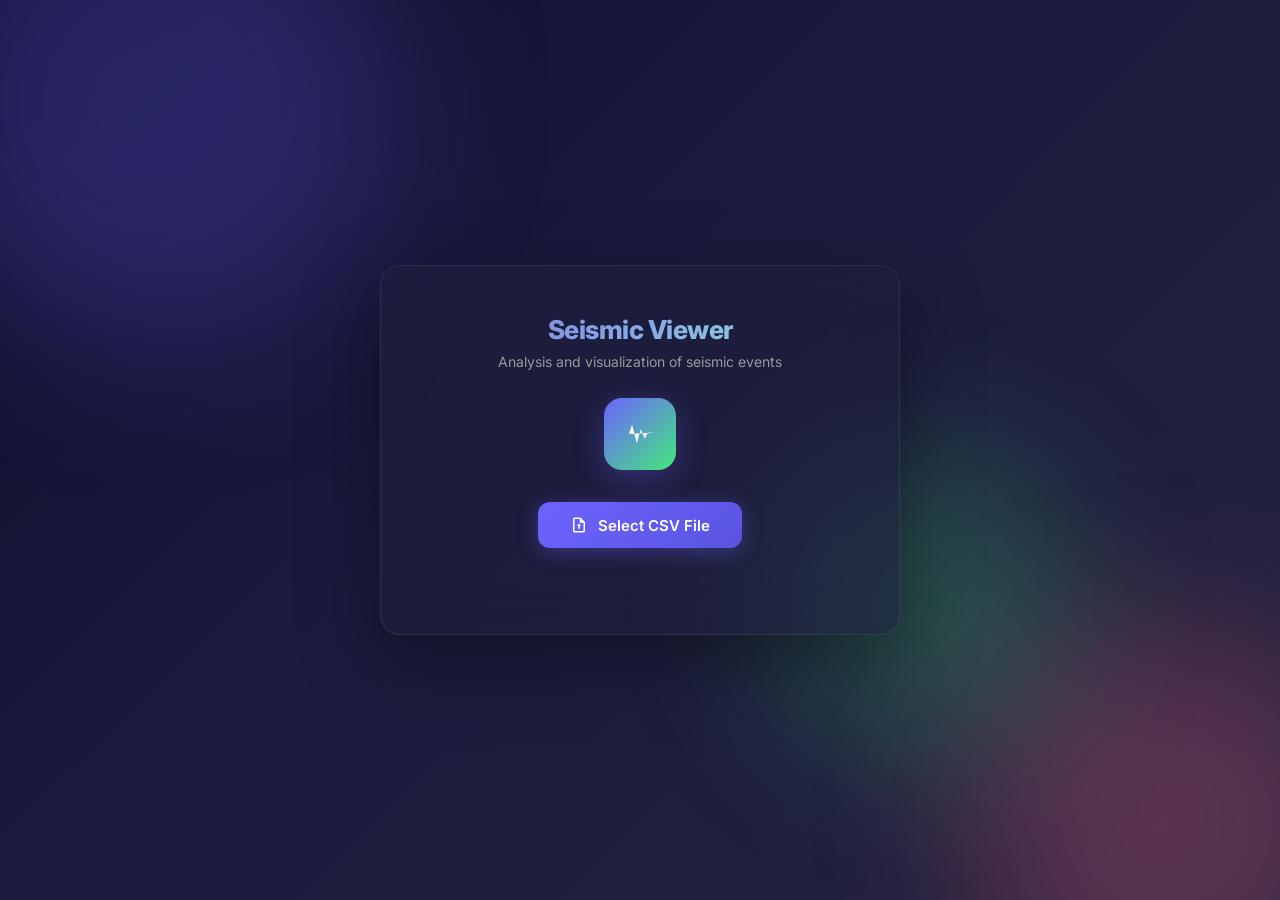
==== assets/file_picker.html @ 7fd12a87 "Initial commit: Seismic Viewer with 3D animation and English UI" ====
<!DOCTYPE html>
<html lang="en">
<head>
<meta charset="UTF-8">
<meta name="viewport" content="width=device-width, initial-scale=1.0">
<title>Seismic Viewer — Select File</title>
<style>
  @import url('https://fonts.googleapis.com/css2?family=Inter:wght@400;500;600;700;800&display=swap');
  * { margin: 0; padding: 0; box-sizing: border-box; }
  body {
    font-family: 'Inter', 'Segoe UI', system-ui, sans-serif;
    min-height: 100vh; display: flex; align-items: center; justify-content: center;
    background: linear-gradient(135deg, #0f0c29 0%, #1a1a3e 40%, #24243e 100%);
    color: #e0e0e0; overflow: hidden;
  }
  /* Animated background orbs */
  .orb {
    position: fixed; border-radius: 50%; filter: blur(80px); opacity: .25;
    animation: float 12s ease-in-out infinite alternate;
  }
  .orb-1 { width: 500px; height: 500px; background: #6c63ff; top: -150px; left: -100px; }
  .orb-2 { width: 400px; height: 400px; background: #ff6584; bottom: -120px; right: -80px; animation-delay: -4s; }
  .orb-3 { width: 300px; height: 300px; background: #43e97b; top: 50%; left: 60%; animation-delay: -8s; }
  @keyframes float {
    to { transform: translate(40px, -30px) scale(1.1); }
  }

  .card {
    position: relative; z-index: 1;
    background: rgba(30, 30, 60, .6);
    backdrop-filter: blur(24px); -webkit-backdrop-filter: blur(24px);
    border: 1px solid rgba(255,255,255,.08);
    border-radius: 20px; padding: 48px 52px; width: 520px;
    text-align: center;
    box-shadow: 0 24px 80px rgba(0,0,0,.4);
  }
  .card h1 {
    font-size: 26px; font-weight: 800; letter-spacing: -.5px;
    background: linear-gradient(135deg, #7f7fd5, #86a8e7, #91eac9);
    background-clip: text;
    -webkit-background-clip: text; -webkit-text-fill-color: transparent;
  }
  .card p.sub { margin-top: 8px; font-size: 14px; color: #999; }

  .seismo-icon {
    margin: 28px auto 24px; width: 72px; height: 72px;
    background: linear-gradient(135deg, #6c63ff 0%, #43e97b 100%);
    border-radius: 18px; display: flex; align-items: center; justify-content: center;
    box-shadow: 0 8px 30px rgba(108,99,255,.3);
  }
  .seismo-icon svg { width: 38px; height: 38px; fill: #fff; }

  #pick-btn {
    display: inline-flex; align-items: center; gap: 10px;
    margin-top: 8px; padding: 14px 32px;
    background: linear-gradient(135deg, #6c63ff 0%, #5a54e0 100%);
    color: #fff; font: 600 15px/1 'Inter', sans-serif;
    border: none; border-radius: 12px; cursor: pointer;
    transition: transform .15s, box-shadow .2s;
    box-shadow: 0 4px 20px rgba(108,99,255,.35);
  }
  #pick-btn:hover { transform: translateY(-2px); box-shadow: 0 8px 28px rgba(108,99,255,.45); }
  #pick-btn:active { transform: translateY(0); }
  #pick-btn svg { width: 18px; height: 18px; fill: currentColor; }

  /* Loading spinner */
  .spinner {
    display: none; margin: 20px auto 0; width: 36px; height: 36px;
    border: 3px solid rgba(255,255,255,.1);
    border-top-color: #6c63ff; border-radius: 50%;
    animation: spin .7s linear infinite;
  }
  @keyframes spin { to { transform: rotate(360deg); }}

  /* Status messages */
  #status {
    margin-top: 18px; font-size: 13px; min-height: 20px;
    transition: color .3s;
  }
  #status.ok { color: #43e97b; }
  #status.err { color: #ff6584; }

  .file-info {
    display: none; margin-top: 16px; padding: 12px 16px;
    background: rgba(67, 233, 123, .08);
    border: 1px solid rgba(67, 233, 123, .2);
    border-radius: 10px; text-align: left; font-size: 13px;
  }
  .file-info .label { color: #999; font-size: 11px; text-transform: uppercase; letter-spacing: .5px; }
  .file-info .value { color: #e0e0e0; margin-top: 2px; }
</style>
</head>
<body>
  <div class="orb orb-1"></div>
  <div class="orb orb-2"></div>
  <div class="orb orb-3"></div>

  <div class="card">
    <h1>Seismic Viewer</h1>
    <p class="sub">Analysis and visualization of seismic events</p>

    <div class="seismo-icon">
      <svg viewBox="0 0 24 24"><path d="M2 12h3l2-6 3 12 2.5-9L15 15l2-4h5"/></svg>
    </div>

    <button id="pick-btn" onclick="selectFile()">
      <svg viewBox="0 0 24 24"><path d="M14 2H6a2 2 0 00-2 2v16a2 2 0 002 2h12a2 2 0 002-2V8l-6-6zm4 18H6V4h7v5h5v11zm-5-7v4h-2v-4H9l3-3 3 3h-2z"/></svg>
      Select CSV File
    </button>

    <div class="spinner" id="spinner"></div>
    <div id="status"></div>

    <div class="file-info" id="file-info">
      <div><span class="label">File</span><div class="value" id="fi-name">—</div></div>
      <div style="margin-top:8px"><span class="label">Events loaded</span><div class="value" id="fi-count">—</div></div>
      <div style="margin-top:8px"><span class="label">Period</span><div class="value" id="fi-range">—</div></div>
    </div>
  </div>

<script>
  async function selectFile() {
    var btn = document.getElementById('pick-btn');
    var spinner = document.getElementById('spinner');
    var status = document.getElementById('status');
    var info = document.getElementById('file-info');

    btn.disabled = true;
    status.className = ''; status.textContent = '';
    info.style.display = 'none';

    try {
      var result = await pywebview.api.select_csv();
      if (!result) {
        btn.disabled = false;
        return; // user cancelled
      }
      if (result.error) {
        status.className = 'err';
        status.textContent = result.error;
        btn.disabled = false;
        return;
      }

      // Show file info
      document.getElementById('fi-name').textContent = result.filename;
      document.getElementById('fi-count').textContent = result.event_count + ' events (M ≥ 0.5)';
      document.getElementById('fi-range').textContent = result.date_range;
      info.style.display = 'block';
      status.className = 'ok';
      status.textContent = 'CSV valid! Loading hub...';
      spinner.style.display = 'block';

      // Transition to hub
      setTimeout(async function() {
        await pywebview.api.navigate_hub();
      }, 800);

    } catch(e) {
      status.className = 'err';
      status.textContent = 'Error: ' + e;
      btn.disabled = false;
    }
  }
</script>
</body>
</html>
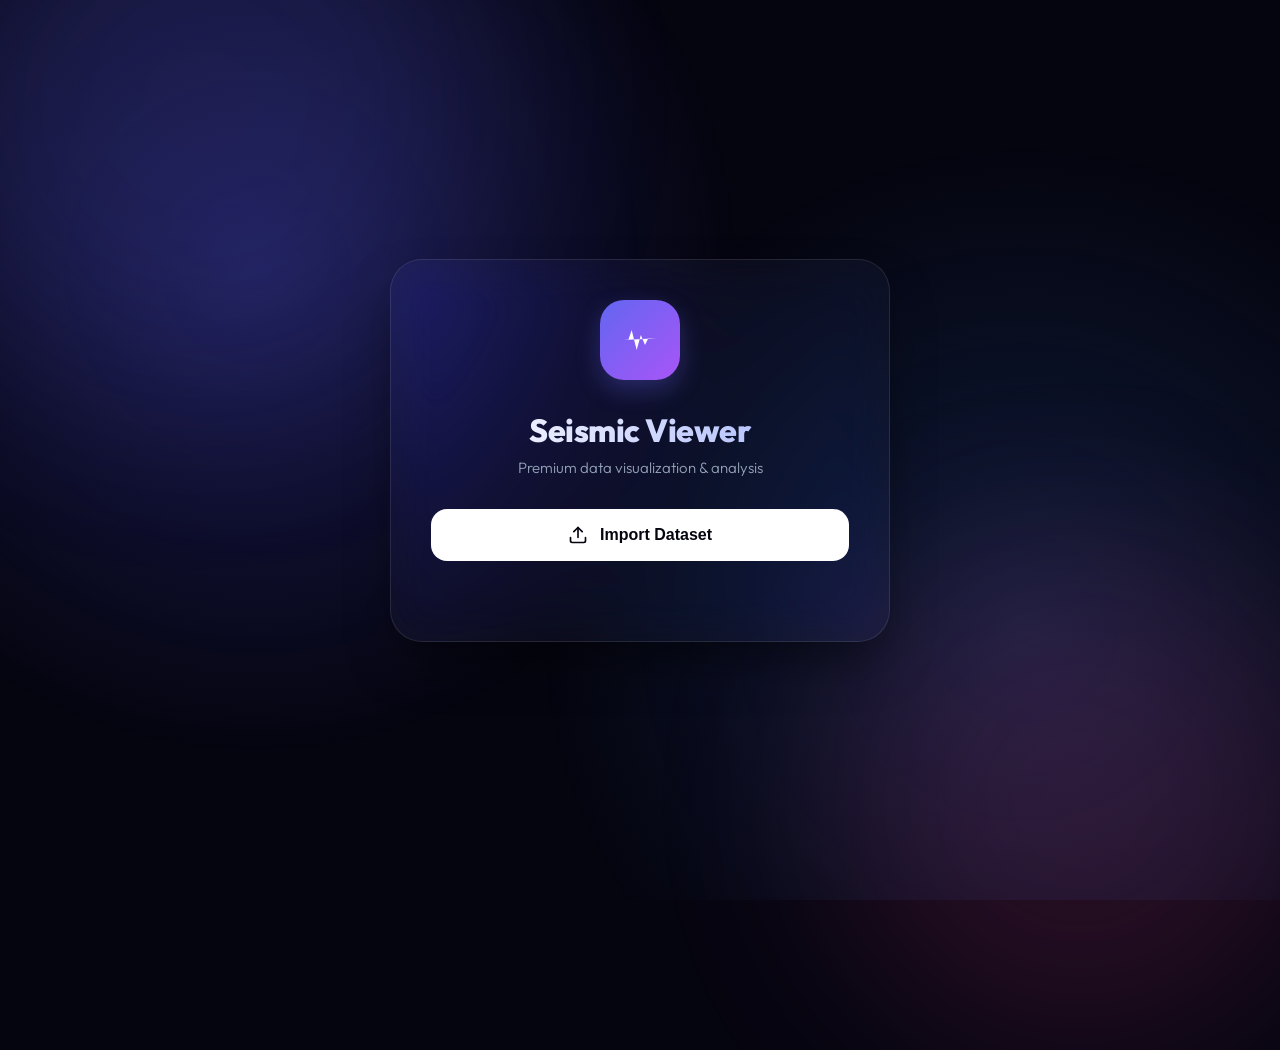
==== commit a58ad318: "miglioramento ux/ui e implementazione nuove funzionalità" ====
--- a/assets/file_picker.html
+++ b/assets/file_picker.html
@@ -4,164 +4,244 @@
 <meta charset="UTF-8">
 <meta name="viewport" content="width=device-width, initial-scale=1.0">
 <title>Seismic Viewer — Select File</title>
+<link rel="preconnect" href="https://fonts.googleapis.com">
+<link rel="preconnect" href="https://fonts.gstatic.com" crossorigin>
+<link href="https://fonts.googleapis.com/css2?family=Outfit:wght@300;400;600;800&display=swap" rel="stylesheet">
 <style>
-  @import url('https://fonts.googleapis.com/css2?family=Inter:wght@400;500;600;700;800&display=swap');
-  * { margin: 0; padding: 0; box-sizing: border-box; }
-  body {
-    font-family: 'Inter', 'Segoe UI', system-ui, sans-serif;
-    min-height: 100vh; display: flex; align-items: center; justify-content: center;
-    background: linear-gradient(135deg, #0f0c29 0%, #1a1a3e 40%, #24243e 100%);
-    color: #e0e0e0; overflow: hidden;
-  }
-  /* Animated background orbs */
-  .orb {
-    position: fixed; border-radius: 50%; filter: blur(80px); opacity: .25;
-    animation: float 12s ease-in-out infinite alternate;
-  }
-  .orb-1 { width: 500px; height: 500px; background: #6c63ff; top: -150px; left: -100px; }
-  .orb-2 { width: 400px; height: 400px; background: #ff6584; bottom: -120px; right: -80px; animation-delay: -4s; }
-  .orb-3 { width: 300px; height: 300px; background: #43e97b; top: 50%; left: 60%; animation-delay: -8s; }
-  @keyframes float {
-    to { transform: translate(40px, -30px) scale(1.1); }
-  }
-
-  .card {
-    position: relative; z-index: 1;
-    background: rgba(30, 30, 60, .6);
-    backdrop-filter: blur(24px); -webkit-backdrop-filter: blur(24px);
-    border: 1px solid rgba(255,255,255,.08);
-    border-radius: 20px; padding: 48px 52px; width: 520px;
-    text-align: center;
-    box-shadow: 0 24px 80px rgba(0,0,0,.4);
-  }
-  .card h1 {
-    font-size: 26px; font-weight: 800; letter-spacing: -.5px;
-    background: linear-gradient(135deg, #7f7fd5, #86a8e7, #91eac9);
-    background-clip: text;
-    -webkit-background-clip: text; -webkit-text-fill-color: transparent;
-  }
-  .card p.sub { margin-top: 8px; font-size: 14px; color: #999; }
-
-  .seismo-icon {
-    margin: 28px auto 24px; width: 72px; height: 72px;
-    background: linear-gradient(135deg, #6c63ff 0%, #43e97b 100%);
-    border-radius: 18px; display: flex; align-items: center; justify-content: center;
-    box-shadow: 0 8px 30px rgba(108,99,255,.3);
-  }
-  .seismo-icon svg { width: 38px; height: 38px; fill: #fff; }
-
-  #pick-btn {
-    display: inline-flex; align-items: center; gap: 10px;
-    margin-top: 8px; padding: 14px 32px;
-    background: linear-gradient(135deg, #6c63ff 0%, #5a54e0 100%);
-    color: #fff; font: 600 15px/1 'Inter', sans-serif;
-    border: none; border-radius: 12px; cursor: pointer;
-    transition: transform .15s, box-shadow .2s;
-    box-shadow: 0 4px 20px rgba(108,99,255,.35);
-  }
-  #pick-btn:hover { transform: translateY(-2px); box-shadow: 0 8px 28px rgba(108,99,255,.45); }
-  #pick-btn:active { transform: translateY(0); }
-  #pick-btn svg { width: 18px; height: 18px; fill: currentColor; }
-
-  /* Loading spinner */
-  .spinner {
-    display: none; margin: 20px auto 0; width: 36px; height: 36px;
-    border: 3px solid rgba(255,255,255,.1);
-    border-top-color: #6c63ff; border-radius: 50%;
-    animation: spin .7s linear infinite;
-  }
-  @keyframes spin { to { transform: rotate(360deg); }}
-
-  /* Status messages */
-  #status {
-    margin-top: 18px; font-size: 13px; min-height: 20px;
-    transition: color .3s;
-  }
-  #status.ok { color: #43e97b; }
-  #status.err { color: #ff6584; }
-
-  .file-info {
-    display: none; margin-top: 16px; padding: 12px 16px;
-    background: rgba(67, 233, 123, .08);
-    border: 1px solid rgba(67, 233, 123, .2);
-    border-radius: 10px; text-align: left; font-size: 13px;
-  }
-  .file-info .label { color: #999; font-size: 11px; text-transform: uppercase; letter-spacing: .5px; }
-  .file-info .value { color: #e0e0e0; margin-top: 2px; }
+    * { margin: 0; padding: 0; box-sizing: border-box; }
+    body {
+        font-family: 'Outfit', sans-serif;
+        min-height: 100vh;
+        background: #050510;
+        color: #fff;
+        display: flex;
+        align-items: center;
+        justify-content: center;
+        overflow: hidden;
+    }
+
+    /* Ambient Background */
+    .bg {
+        position: fixed; inset: 0; z-index: -1;
+        background: radial-gradient(circle at 20% 30%, #1a1a4e 0%, transparent 40%),
+                    radial-gradient(circle at 80% 70%, #0f1c3a 0%, transparent 40%);
+    }
+    .orb {
+        position: absolute; border-radius: 50%; filter: blur(100px); opacity: 0.15;
+        animation: float 20s infinite alternate ease-in-out;
+    }
+    .orb-1 { width: 600px; height: 600px; background: #6366f1; top: -200px; left: -100px; }
+    .orb-2 { width: 500px; height: 500px; background: #ec4899; bottom: -150px; right: -50px; animation-delay: -5s; }
+    
+    @keyframes float {
+        from { transform: translate(0, 0) rotate(0deg); }
+        to { transform: translate(50px, 30px) rotate(10deg); }
+    }
+
+    /* Glass Container */
+    .container {
+        position: relative;
+        width: 100%; max-width: 500px;
+        padding: 40px;
+        background: rgba(255, 255, 255, 0.03);
+        backdrop-filter: blur(25px) saturate(160%);
+        -webkit-backdrop-filter: blur(25px) saturate(160%);
+        border: 1px solid rgba(255, 255, 255, 0.1);
+        border-radius: 32px;
+        box-shadow: 0 25px 50px -12px rgba(0, 0, 0, 0.5);
+        text-align: center;
+        animation: fadeIn 0.8s cubic-bezier(0.16, 1, 0.3, 1);
+    }
+
+    @keyframes fadeIn {
+        from { opacity: 0; transform: translateY(20px); }
+        to { opacity: 1; transform: translateY(0); }
+    }
+
+    .logo-container {
+        margin-bottom: 30px;
+    }
+    .logo-blob {
+        width: 80px; height: 80px; margin: 0 auto;
+        background: linear-gradient(135deg, #6366f1 0%, #a855f7 100%);
+        border-radius: 24px;
+        display: flex; align-items: center; justify-content: center;
+        box-shadow: 0 10px 25px rgba(99, 102, 241, 0.3);
+        animation: pulse 4s infinite;
+    }
+    @keyframes pulse {
+        0%, 100% { transform: scale(1); box-shadow: 0 10px 25px rgba(99, 102, 241, 0.3); }
+        50% { transform: scale(1.05); box-shadow: 0 15px 35px rgba(99, 102, 241, 0.5); }
+    }
+    .logo-blob svg { width: 40px; height: 40px; fill: #fff; }
+
+    h1 {
+        font-size: 32px; font-weight: 800; letter-spacing: -0.5px; margin-bottom: 8px;
+        background: linear-gradient(to right, #fff, #a5b4fc);
+        -webkit-background-clip: text;
+        background-clip: text;
+        -webkit-text-fill-color: transparent;
+    }
+    p.description { color: #94a3b8; font-size: 15px; margin-bottom: 32px; font-weight: 300; }
+
+    /* Button */
+    .btn-pick {
+        width: 100%;
+        padding: 16px 24px;
+        background: #fff;
+        color: #050510;
+        border: none;
+        border-radius: 16px;
+        font-size: 16px; font-weight: 600;
+        cursor: pointer;
+        display: flex; align-items: center; justify-content: center; gap: 12px;
+        transition: all 0.3s cubic-bezier(0.4, 0, 0.2, 1);
+    }
+    .btn-pick:hover {
+        background: #e2e8f0;
+        transform: scale(1.02);
+        box-shadow: 0 10px 20px rgba(0,0,0,0.2);
+    }
+    .btn-pick:active { transform: scale(0.98); }
+    .btn-pick svg { width: 20px; height: 20px; }
+    .btn-pick:disabled { opacity: 0.6; cursor: not-allowed; }
+
+    /* File Info */
+    .file-card {
+        margin-top: 24px;
+        padding: 20px;
+        background: rgba(255, 255, 255, 0.05);
+        border-radius: 20px;
+        border: 1px solid rgba(255, 255, 255, 0.1);
+        text-align: left;
+        display: none;
+        animation: slideIn 0.5s cubic-bezier(0.16, 1, 0.3, 1);
+    }
+    @keyframes slideIn {
+        from { opacity: 0; transform: translateY(10px); }
+        to { opacity: 1; transform: translateY(0); }
+    }
+    .info-item { margin-bottom: 12px; }
+    .info-item:last-child { margin-bottom: 0; }
+    .info-label { font-size: 11px; text-transform: uppercase; color: #64748b; letter-spacing: 1px; font-weight: 600; margin-bottom: 4px; }
+    .info-value { font-size: 14px; color: #e2e8f0; font-weight: 400; }
+
+    /* Status & Loading */
+    .status-msg { margin-top: 20px; font-size: 14px; min-height: 20px; font-weight: 400; }
+    .status-ok { color: #4ade80; }
+    .status-error { color: #fb7185; }
+
+    .loader-container {
+        display: none;
+        margin-top: 20px;
+    }
+    .bar-container {
+        width: 100%; height: 6px; background: rgba(255,255,255,0.1); border-radius: 3px; overflow: hidden;
+    }
+    .bar-progress {
+        width: 0%; height: 100%; background: linear-gradient(to right, #6366f1, #a855f7);
+        transition: width 0.3s ease;
+    }
 </style>
 </head>
 <body>
-  <div class="orb orb-1"></div>
-  <div class="orb orb-2"></div>
-  <div class="orb orb-3"></div>
-
-  <div class="card">
-    <h1>Seismic Viewer</h1>
-    <p class="sub">Analysis and visualization of seismic events</p>
-
-    <div class="seismo-icon">
-      <svg viewBox="0 0 24 24"><path d="M2 12h3l2-6 3 12 2.5-9L15 15l2-4h5"/></svg>
+    <div class="bg"></div>
+    <div class="orb orb-1"></div>
+    <div class="orb orb-2"></div>
+
+    <div class="container">
+        <div class="logo-container">
+            <div class="logo-blob">
+                <svg viewBox="0 0 24 24"><path d="M2 12h3l2-6 3 12 2.5-9L15 15l2-4h5"/></svg>
+            </div>
+        </div>
+        
+        <h1>Seismic Viewer</h1>
+        <p class="description">Premium data visualization & analysis</p>
+
+        <button class="btn-pick" id="pick-btn" onclick="selectFile()">
+            <svg viewBox="0 0 24 24" fill="none" stroke="currentColor" stroke-width="2" stroke-linecap="round" stroke-linejoin="round"><path d="M21 15v4a2 2 0 0 1-2 2H5a2 2 0 0 1-2-2v-4"></path><polyline points="17 8 12 3 7 8"></polyline><line x1="12" y1="3" x2="12" y2="15"></line></svg>
+            Import Dataset
+        </button>
+
+        <div class="file-card" id="file-card">
+            <div class="info-item">
+                <div class="info-label">Current File</div>
+                <div class="info-value" id="fi-name">—</div>
+            </div>
+            <div class="info-item">
+                <div class="info-label">Events Detected</div>
+                <div class="info-value" id="fi-count">—</div>
+            </div>
+            <div class="info-item">
+                <div class="info-label">Active Period</div>
+                <div class="info-value" id="fi-range">—</div>
+            </div>
+        </div>
+
+        <div class="status-msg" id="status"></div>
+
+        <div class="loader-container" id="loader">
+            <div class="bar-container">
+                <div class="bar-progress" id="progress-bar"></div>
+            </div>
+            <p style="font-size: 12px; color: #64748b; margin-top: 8px;">Synchronizing with core engine...</p>
+        </div>
     </div>
 
-    <button id="pick-btn" onclick="selectFile()">
-      <svg viewBox="0 0 24 24"><path d="M14 2H6a2 2 0 00-2 2v16a2 2 0 002 2h12a2 2 0 002-2V8l-6-6zm4 18H6V4h7v5h5v11zm-5-7v4h-2v-4H9l3-3 3 3h-2z"/></svg>
-      Select CSV File
-    </button>
-
-    <div class="spinner" id="spinner"></div>
-    <div id="status"></div>
-
-    <div class="file-info" id="file-info">
-      <div><span class="label">File</span><div class="value" id="fi-name">—</div></div>
-      <div style="margin-top:8px"><span class="label">Events loaded</span><div class="value" id="fi-count">—</div></div>
-      <div style="margin-top:8px"><span class="label">Period</span><div class="value" id="fi-range">—</div></div>
-    </div>
-  </div>
-
 <script>
-  async function selectFile() {
-    var btn = document.getElementById('pick-btn');
-    var spinner = document.getElementById('spinner');
-    var status = document.getElementById('status');
-    var info = document.getElementById('file-info');
-
-    btn.disabled = true;
-    status.className = ''; status.textContent = '';
-    info.style.display = 'none';
-
-    try {
-      var result = await pywebview.api.select_csv();
-      if (!result) {
-        btn.disabled = false;
-        return; // user cancelled
-      }
-      if (result.error) {
-        status.className = 'err';
-        status.textContent = result.error;
-        btn.disabled = false;
-        return;
-      }
-
-      // Show file info
-      document.getElementById('fi-name').textContent = result.filename;
-      document.getElementById('fi-count').textContent = result.event_count + ' events (M ≥ 0.5)';
-      document.getElementById('fi-range').textContent = result.date_range;
-      info.style.display = 'block';
-      status.className = 'ok';
-      status.textContent = 'CSV valid! Loading hub...';
-      spinner.style.display = 'block';
-
-      // Transition to hub
-      setTimeout(async function() {
-        await pywebview.api.navigate_hub();
-      }, 800);
-
-    } catch(e) {
-      status.className = 'err';
-      status.textContent = 'Error: ' + e;
-      btn.disabled = false;
-    }
-  }
+    async function selectFile() {
+        const btn = document.getElementById('pick-btn');
+        const status = document.getElementById('status');
+        const card = document.getElementById('file-card');
+        const loader = document.getElementById('loader');
+        const progressBar = document.getElementById('progress-bar');
+
+        btn.disabled = true;
+        status.innerHTML = '';
+        card.style.display = 'none';
+
+        try {
+            const result = await pywebview.api.select_csv();
+            if (!result) {
+                btn.disabled = false;
+                return;
+            }
+            if (result.error) {
+                status.className = 'status-msg status-error';
+                status.textContent = result.error;
+                btn.disabled = false;
+                return;
+            }
+
+            // Success
+            document.getElementById('fi-name').textContent = result.filename;
+            document.getElementById('fi-count').textContent = result.event_count.toLocaleString() + ' quakes recovered';
+            document.getElementById('fi-range').textContent = result.date_range;
+            
+            card.style.display = 'block';
+            status.className = 'status-msg status-ok';
+            status.textContent = 'Dataset validated successfully';
+            loader.style.display = 'block';
+
+            // Fake progress for aesthetic
+            let p = 0;
+            const interval = setInterval(() => {
+                p += Math.random() * 20;
+                if (p > 100) p = 100;
+                progressBar.style.width = p + '%';
+                if (p === 100) {
+                    clearInterval(interval);
+                    pywebview.api.navigate_hub();
+                }
+            }, 100);
+
+        } catch(e) {
+            status.className = 'status-msg status-error';
+            status.textContent = 'System error: ' + e;
+            btn.disabled = false;
+        }
+    }
 </script>
 </body>
 </html>
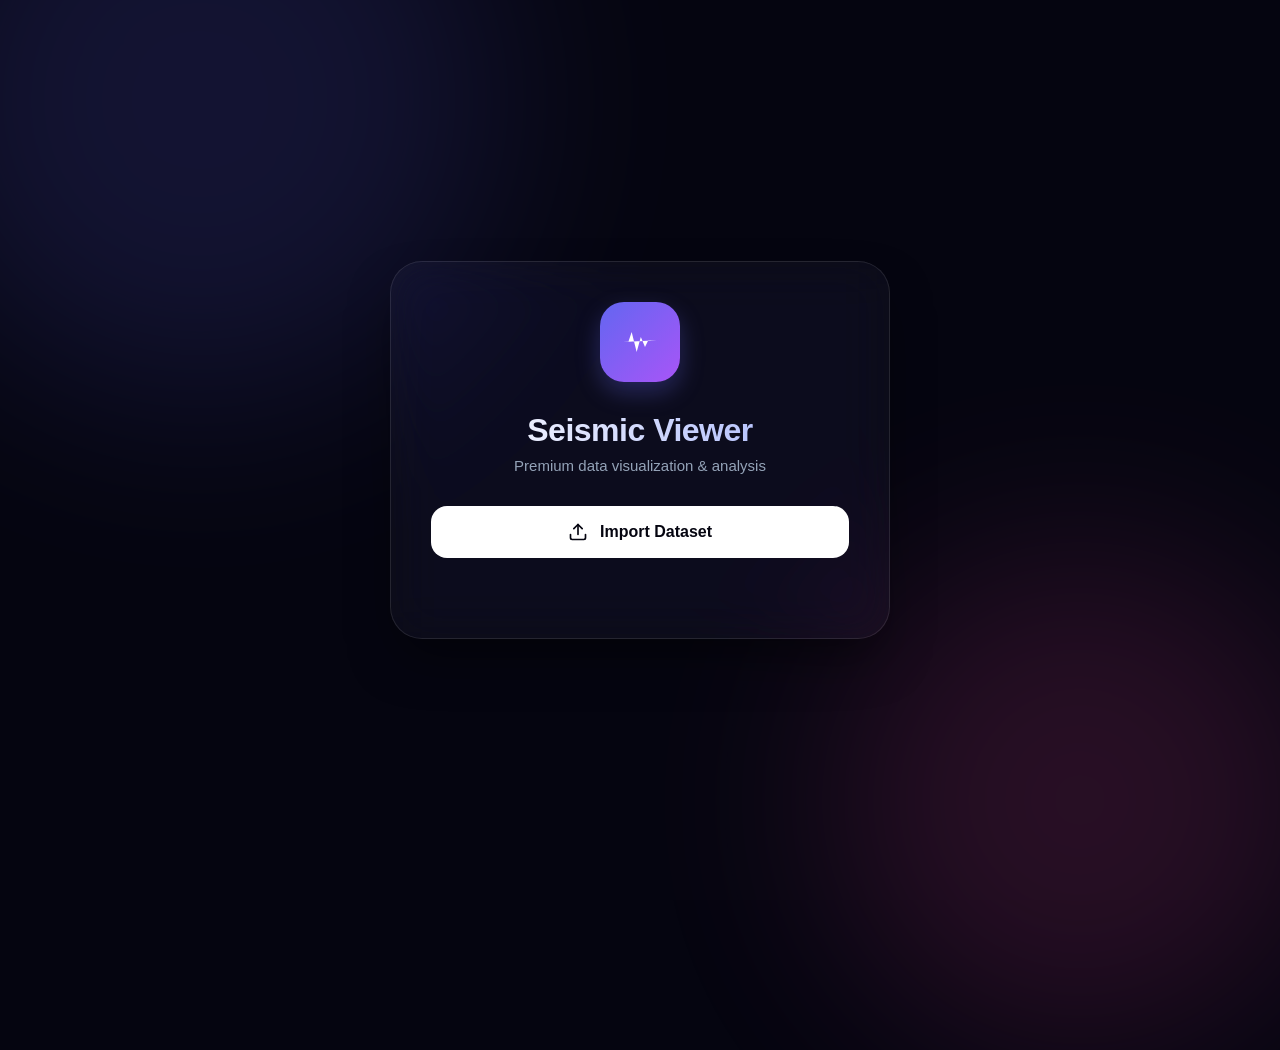
==== commit 71fb7792: "big graphical update" ====
--- a/assets/file_picker.html
+++ b/assets/file_picker.html
@@ -4,16 +4,24 @@
 <meta charset="UTF-8">
 <meta name="viewport" content="width=device-width, initial-scale=1.0">
 <title>Seismic Viewer — Select File</title>
-<link rel="preconnect" href="https://fonts.googleapis.com">
-<link rel="preconnect" href="https://fonts.gstatic.com" crossorigin>
-<link href="https://fonts.googleapis.com/css2?family=Outfit:wght@300;400;600;800&display=swap" rel="stylesheet">
 <style>
+    /* High-Performance System Font Stack */
+    :root {
+        --system-font: 'Inter', 'Segoe UI', Roboto, Helvetica, Arial, sans-serif, 'Apple Color Emoji', 'Segoe UI Emoji';
+    }
+    /* High-Performance System Font Stack */
+    :root {
+        --system-font: 'Inter', 'Segoe UI', Roboto, Helvetica, Arial, sans-serif, 'Apple Color Emoji', 'Segoe UI Emoji';
+    }
+
     * { margin: 0; padding: 0; box-sizing: border-box; }
-    body {
-        font-family: 'Outfit', sans-serif;
-        min-height: 100vh;
+    html, body {
+        width: 100%; height: 100%;
         background: #050510;
         color: #fff;
+    }
+    body {
+        font-family: var(--system-font);
         display: flex;
         align-items: center;
         justify-content: center;
